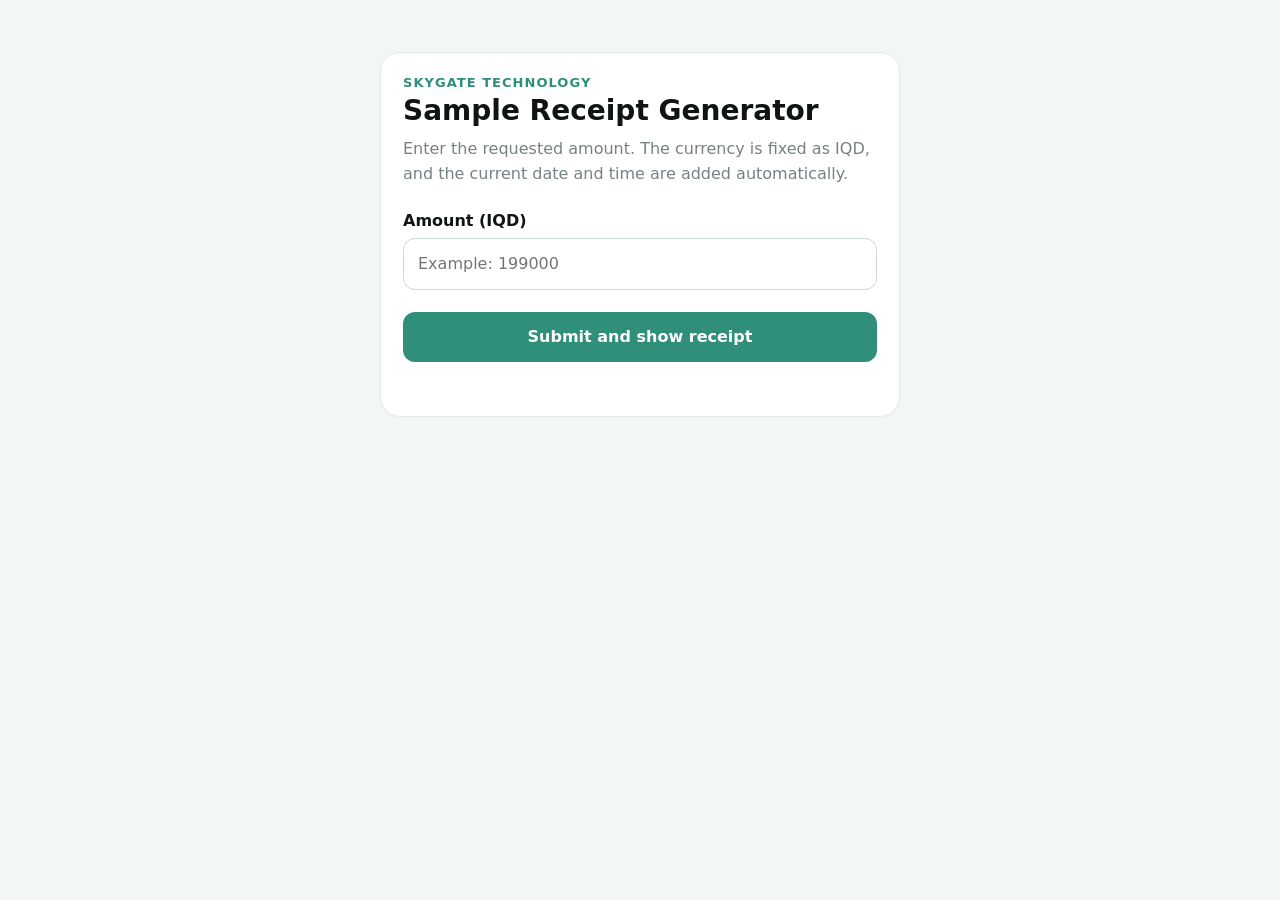
==== index.html @ 757668a2 "Initial website upload" ====
<!doctype html>
<html lang="en">
<head>
  <meta charset="utf-8" />
  <meta name="viewport" content="width=device-width, initial-scale=1, viewport-fit=cover" />
  <meta name="theme-color" content="#66b39f" />
  <meta name="apple-mobile-web-app-capable" content="yes" />
  <meta name="apple-mobile-web-app-status-bar-style" content="default" />
  <meta name="apple-mobile-web-app-title" content="SkyGate Receipt" />

  <title>SkyGate Sample Receipt</title>

  <link rel="manifest" href="./manifest.webmanifest" />
  <link rel="icon" href="./icon.svg" type="image/svg+xml" />
  <link rel="apple-touch-icon" href="./icon.svg" />
  <link rel="stylesheet" href="./styles.css" />
</head>

<body>
  <main class="page">
    <section class="card controls" id="controls">
      <p class="eyebrow">SkyGate Technology</p>
      <h1>Sample Receipt Generator</h1>
      <p class="intro">
        Enter the requested amount. The currency is fixed as IQD, and the current
        date and time are added automatically.
      </p>

      <label for="amountInput">Amount (IQD)</label>
      <input
        id="amountInput"
        type="number"
        min="1"
        step="1"
        inputmode="numeric"
        placeholder="Example: 199000"
        autocomplete="off"
      />

      <button id="generateBtn" type="button">Submit and show receipt</button>
      <p id="formMessage" class="message" aria-live="polite"></p>
    </section>

    <section id="receiptSection" class="receipt-section hidden" aria-live="polite">
      <article id="receipt" class="receipt">
        <div class="sample-banner">SAMPLE — NOT A BANK RECEIPT</div>

        <header class="receipt-header">
          <div class="logo" aria-hidden="true">
            <span></span><span></span><span></span>
          </div>
          <h2>Transaction Receipt</h2>
        </header>

        <div class="receipt-body">
          <h3>SkyGate Technology</h3>

          <div class="divider"></div>

          <h4>Transaction Summary</h4>
          <p id="receiptDate" class="date"></p>

          <div id="receiptAmount" class="amount">0</div>
          <div class="currency">IQD</div>

          <div class="divider"></div>

          <dl class="details">
            <div>
              <dt>Date &amp; Time</dt>
              <dd id="detailDate"></dd>
            </div>
            <div>
              <dt>Beneficiary Name</dt>
              <dd>SkyGate Technology</dd>
            </div>
            <div>
              <dt>Amount</dt>
              <dd id="detailAmount"></dd>
            </div>
            <div>
              <dt>Status</dt>
              <dd class="status">Completed</dd>
            </div>
          </dl>

          <p class="disclaimer">
            This is a computer-generated sample for internal reference only.
            It is not valid as proof of payment.
          </p>
        </div>
      </article>

      <div class="receipt-actions">
        <button id="downloadBtn" type="button">Download PNG</button>
        <button id="printBtn" class="secondary" type="button">Save as PDF / Print</button>
        <button id="editBtn" class="ghost" type="button">Change amount</button>
      </div>
    </section>

    <canvas id="downloadCanvas" width="1080" height="1600" hidden></canvas>
  </main>

  <script src="./script.js"></script>
</body>
</html>
---- styles.css ----
* {
  box-sizing: border-box;
}

:root {
  --brand: #66b39f;
  --brand-dark: #2f8f7a;
  --bg: #f2f6f5;
  --text: #101415;
  --muted: #778184;
  --line: #e3e9e7;
  --card: #ffffff;
  --danger: #a32929;
}

html {
  -webkit-text-size-adjust: 100%;
}

body {
  margin: 0;
  min-height: 100vh;
  font-family: Inter, ui-sans-serif, system-ui, -apple-system, BlinkMacSystemFont, "Segoe UI", sans-serif;
  color: var(--text);
  background: var(--bg);
}

button,
input {
  font: inherit;
}

.page {
  width: min(100%, 760px);
  margin: 0 auto;
  padding: 24px 16px 56px;
}

.card {
  background: var(--card);
  border: 1px solid var(--line);
  border-radius: 20px;
  padding: 22px;
}

.controls {
  max-width: 520px;
  margin: 28px auto;
}

.eyebrow {
  margin: 0 0 4px;
  color: var(--brand-dark);
  font-size: 13px;
  font-weight: 800;
  letter-spacing: .08em;
  text-transform: uppercase;
}

h1 {
  margin: 0;
  font-size: 28px;
}

.intro {
  margin: 10px 0 24px;
  color: var(--muted);
  line-height: 1.55;
}

label {
  display: block;
  margin: 16px 0 8px;
  font-weight: 700;
}

input {
  width: 100%;
  min-height: 52px;
  border: 1px solid #ccd7d3;
  border-radius: 12px;
  padding: 12px 14px;
  background: #fff;
  color: var(--text);
}

input:focus {
  outline: 3px solid rgba(102, 179, 159, .22);
  border-color: var(--brand-dark);
}

button {
  width: 100%;
  min-height: 50px;
  border: 0;
  border-radius: 12px;
  padding: 12px 16px;
  cursor: pointer;
  font-weight: 800;
  background: var(--brand-dark);
  color: white;
}

.controls button {
  margin-top: 22px;
}

button.secondary {
  color: #245e51;
  background: #e6f2ef;
}

button.ghost {
  color: #245e51;
  background: transparent;
  border: 1px solid #bdd7d0;
}

.message {
  min-height: 20px;
  margin: 12px 0 0;
  color: var(--danger);
  font-size: 14px;
}

.hidden {
  display: none;
}

.receipt-section {
  width: min(100%, 460px);
  margin: 0 auto;
}

.receipt {
  overflow: hidden;
  position: relative;
  background: #fff;
  border-radius: 24px;
  border: 1px solid var(--line);
}

.sample-banner {
  position: absolute;
  z-index: 3;
  top: 18px;
  left: 50%;
  transform: translateX(-50%);
  width: max-content;
  max-width: calc(100% - 24px);
  padding: 8px 12px;
  border-radius: 999px;
  background: rgba(255, 255, 255, .92);
  color: #8e2424;
  font-size: 12px;
  font-weight: 900;
  letter-spacing: .05em;
  text-align: center;
}

.receipt-header {
  min-height: 290px;
  padding: 74px 24px 42px;
  color: white;
  background: var(--brand);
  text-align: center;
}

.receipt-header h2 {
  margin: 22px 0 0;
  font-size: 30px;
}

.logo {
  width: 126px;
  height: 126px;
  margin: 0 auto;
  border-radius: 50%;
  background: white;
  display: grid;
  place-content: center;
  gap: 7px;
}

.logo span {
  display: block;
  width: 34px;
  height: 34px;
  border: 9px solid var(--brand-dark);
  border-radius: 50%;
}

.receipt-body {
  padding: 44px 34px 36px;
  text-align: center;
}

.receipt-body h3 {
  margin: 0;
  font-size: 29px;
}

.receipt-body h4 {
  margin: 0;
  font-size: 22px;
}

.divider {
  height: 1px;
  margin: 30px 0;
  background: var(--line);
}

.date {
  margin: 14px 0 0;
  color: var(--muted);
}

.amount {
  margin-top: 24px;
  color: var(--brand-dark);
  font-size: 52px;
  font-weight: 900;
  letter-spacing: -.03em;
  overflow-wrap: anywhere;
}

.currency {
  color: var(--muted);
  font-size: 19px;
}

.details {
  margin: 0;
  text-align: left;
}

.details div {
  display: grid;
  grid-template-columns: minmax(120px, 1fr) minmax(120px, 1.2fr);
  gap: 16px;
  align-items: center;
  padding: 16px 0;
  border-bottom: 1px solid var(--line);
}

.details dt {
  color: #465053;
}

.details dd {
  margin: 0;
  text-align: right;
  overflow-wrap: anywhere;
}

.status {
  color: var(--brand-dark);
  font-weight: 800;
}

.disclaimer {
  margin: 36px 0 0;
  color: var(--muted);
  font-size: 13px;
  line-height: 1.5;
}

.receipt-actions {
  display: grid;
  gap: 10px;
  margin-top: 16px;
}

@media (max-width: 480px) {
  .page {
    padding: 12px 10px 36px;
  }

  .receipt-body {
    padding-inline: 22px;
  }

  .receipt-header h2 {
    font-size: 26px;
  }

  .amount {
    font-size: 46px;
  }

  .details div {
    grid-template-columns: 1fr;
    gap: 6px;
  }

  .details dd {
    text-align: left;
  }
}

@media print {
  body {
    background: white;
  }

  .controls,
  .receipt-actions {
    display: none !important;
  }

  .page {
    width: 100%;
    padding: 0;
  }

  .receipt-section {
    width: 100%;
  }

  .receipt {
    width: 430px;
    margin: 0 auto;
    border: 0;
    border-radius: 0;
  }
}
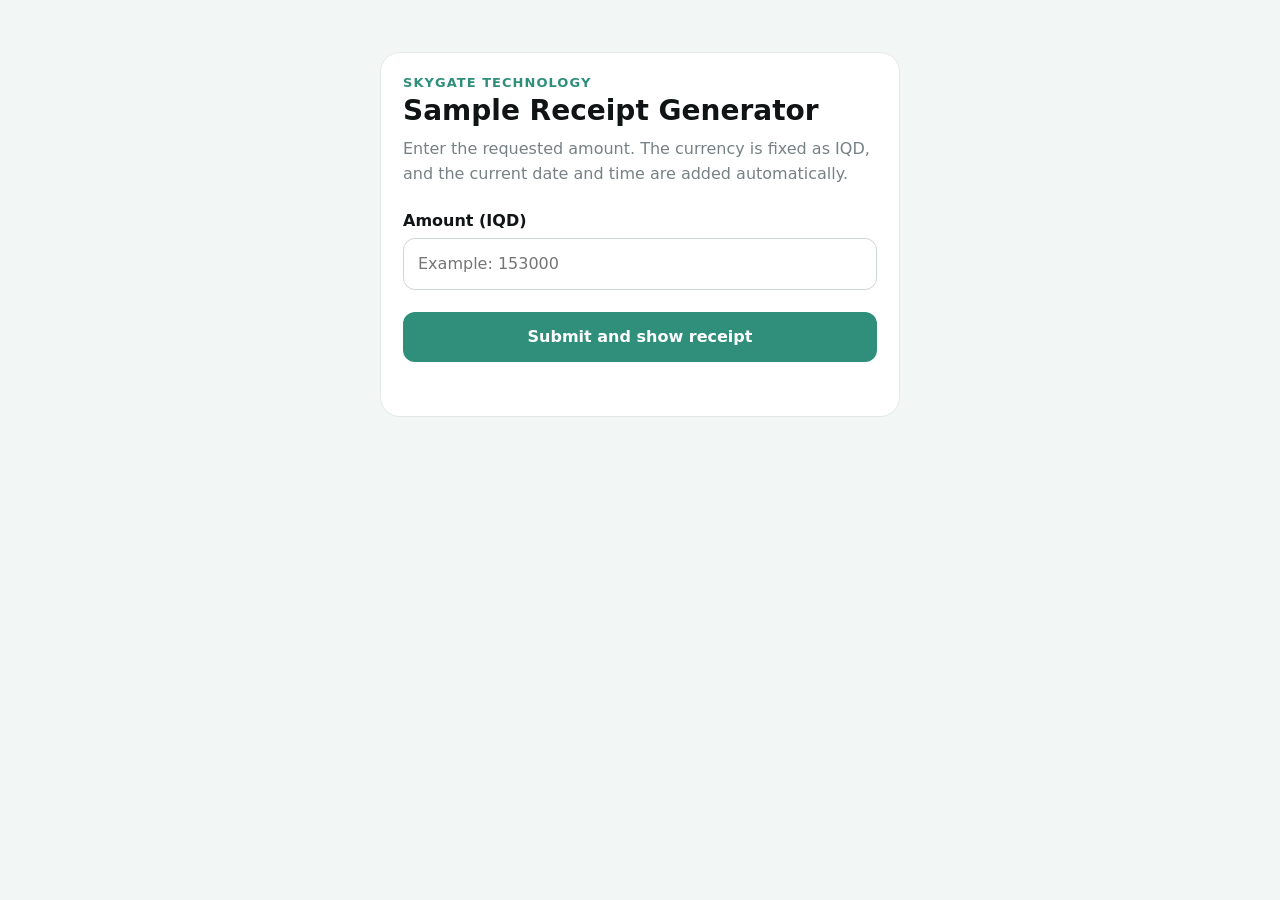
==== commit af0c87b8: "Update index.html" ====
--- a/index.html
+++ b/index.html
@@ -1,3 +1,4 @@
+
 <!doctype html>
 <html lang="en">
 <head>
@@ -33,7 +34,7 @@
         min="1"
         step="1"
         inputmode="numeric"
-        placeholder="Example: 199000"
+        placeholder="Example: 153000"
         autocomplete="off"
       />
 
@@ -43,7 +44,7 @@
 
     <section id="receiptSection" class="receipt-section hidden" aria-live="polite">
       <article id="receipt" class="receipt">
-        <div class="sample-banner">SAMPLE — NOT A BANK RECEIPT</div>
+        <div class="sample-banner"></div>
 
         <header class="receipt-header">
           <div class="logo" aria-hidden="true">
@@ -85,8 +86,8 @@
           </dl>
 
           <p class="disclaimer">
-            This is a computer-generated sample for internal reference only.
-            It is not valid as proof of payment.
+            
+          
           </p>
         </div>
       </article>
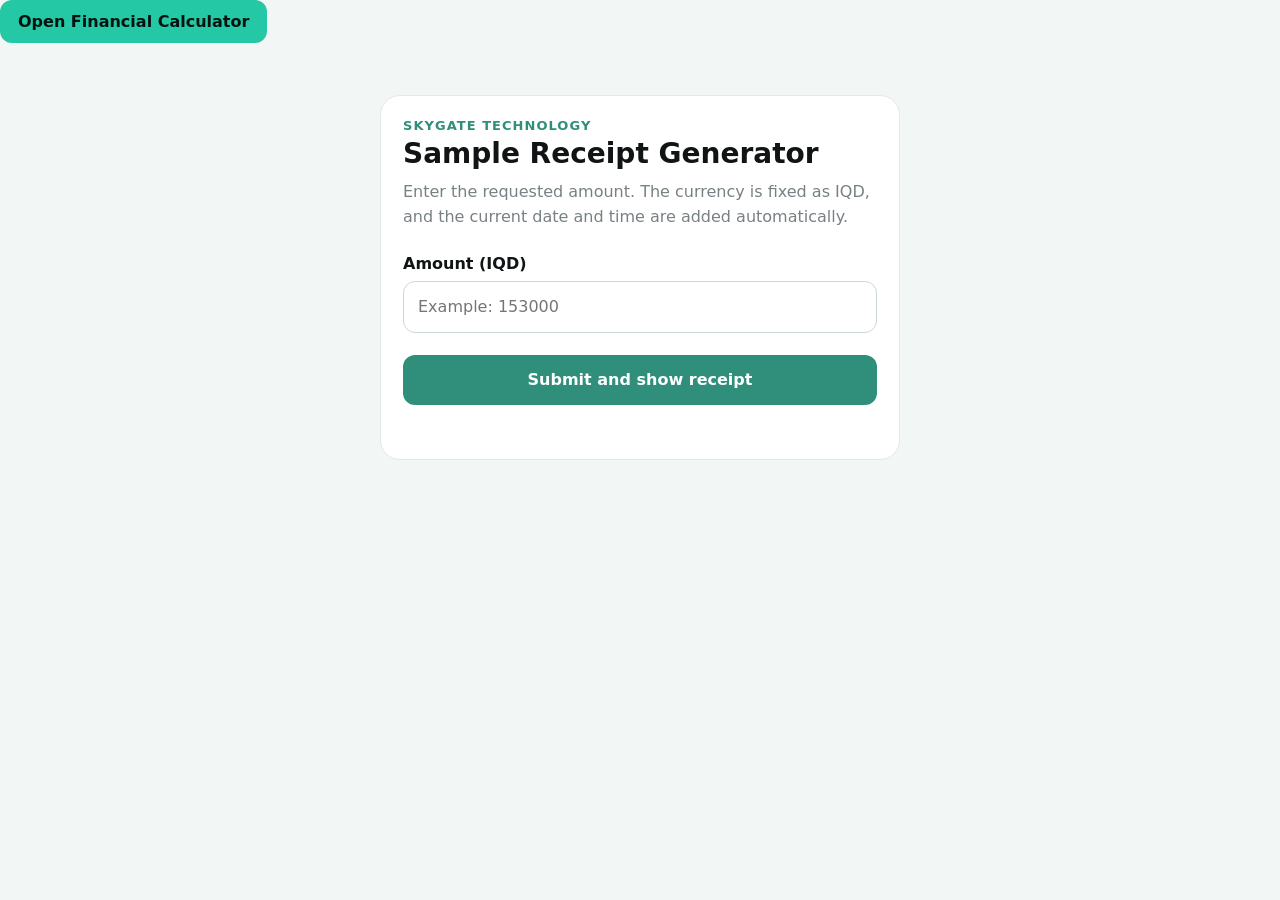
==== commit 444c2c32: "Adding finance to index" ====
--- a/index.html
+++ b/index.html
@@ -9,7 +9,7 @@
   <meta name="apple-mobile-web-app-status-bar-style" content="default" />
   <meta name="apple-mobile-web-app-title" content="SkyGate Receipt" />
 
-  <title>SkyGate Sample Receipt</title>
+  <title>bills generator</title>
 
   <link rel="manifest" href="./manifest.webmanifest" />
   <link rel="icon" href="./icon.svg" type="image/svg+xml" />
@@ -18,6 +18,12 @@
 </head>
 
 <body>
+  <!-- Paste this inside the <body> of index.html -->
+<a href="finance.html"
+   style="display:inline-block;padding:12px 18px;border-radius:12px;
+          background:#24c8a5;color:#04130f;font-weight:700;text-decoration:none;">
+  Open Financial Calculator
+</a>
   <main class="page">
     <section class="card controls" id="controls">
       <p class="eyebrow">SkyGate Technology</p>
